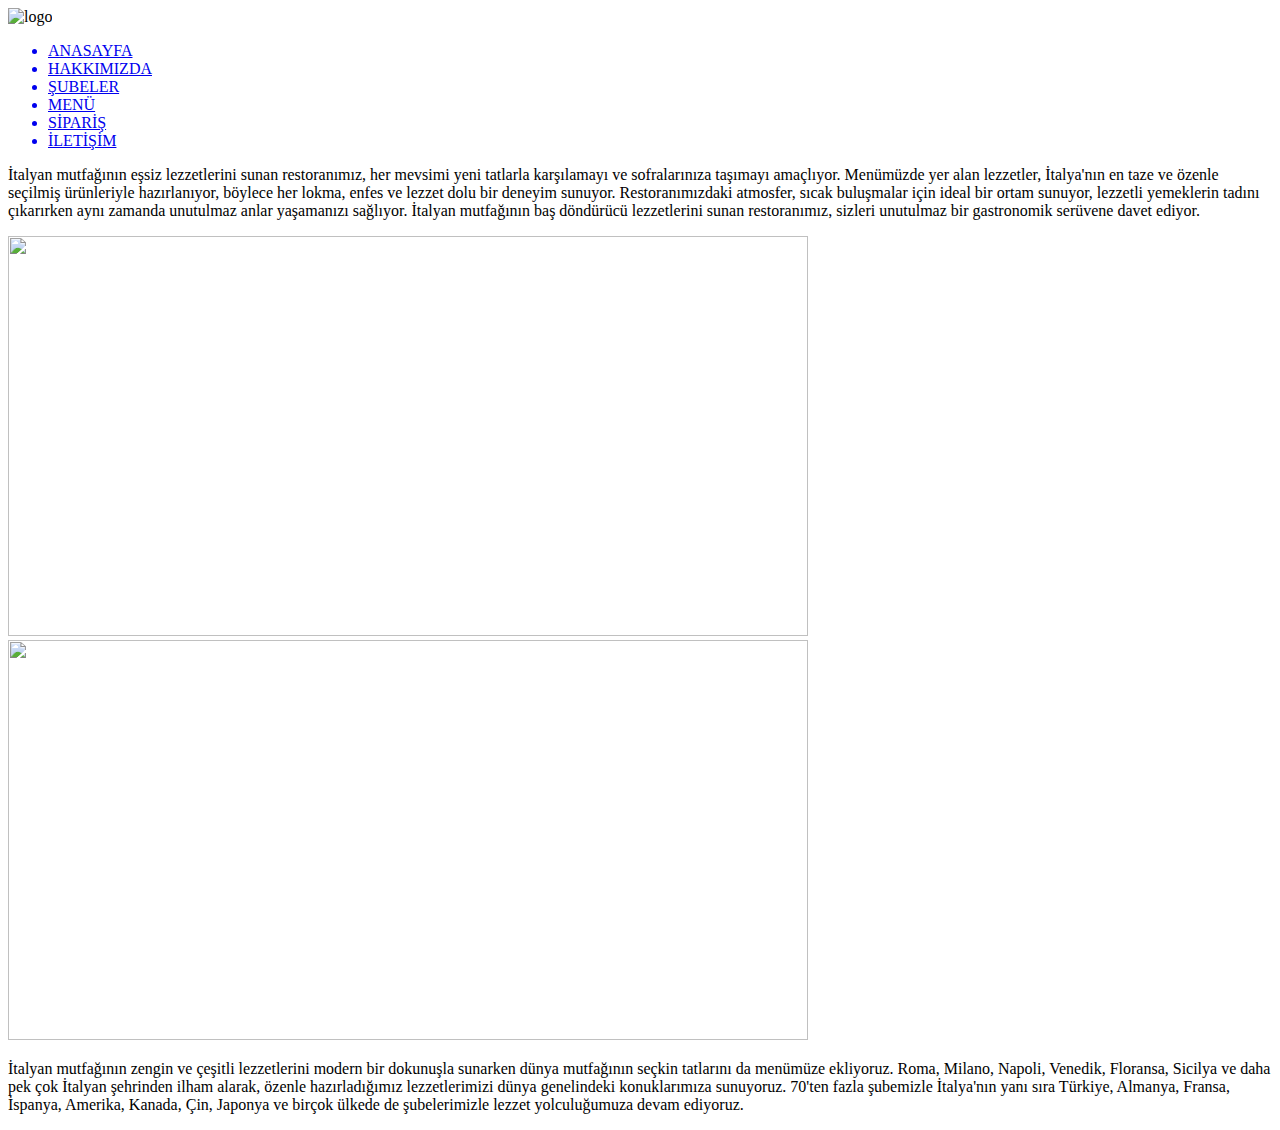
==== hakkimizda.html @ 1de62b9a "Add files via upload" ====
<!DOCTYPE html>
<html lang="en">
    <head>
        <meta charset="UTF-8">
        <meta name="viewport" content="width=device-width, initial-scale=1.0">
        <link rel="shortcut icon" href="images/Italiano Cuts.png">
        <link rel="stylesheet" href="css/same.css">
        <link rel="stylesheet" href="css/hakkimizda.css">
        <title>Italiano Eats | Hakkımızda</title>
    </head>
    <body>
        <div id="page">
            <nav>
                <div id="in-logo">
                    <img id="logo" src="images/Italiano Cuts.png" alt="logo">
                </div>
                <ul>
                    <a class="button" href="index.html"><li>ANASAYFA</li></a>
                    <a class="button" href="hakkimizda.html"><li>HAKKIMIZDA</li></a>
                    <a class="button" href="subeler.html"><li>ŞUBELER</li></a>
                    <a class="button" href="menu.html"><li>MENÜ</li></a>
                    <a class="button" href="siparis.html"><li>SİPARİŞ</li></a>
                    <a class="button" href="iletisim.html"><li>İLETİŞİM</li></a>
                </ul>
            </nav>

            <div id="article">
                <p id="a1">
                    İtalyan mutfağının eşsiz lezzetlerini sunan restoranımız, her mevsimi yeni tatlarla karşılamayı 
                    ve sofralarınıza taşımayı amaçlıyor. Menümüzde yer alan lezzetler, 
                    İtalya'nın en taze ve özenle seçilmiş ürünleriyle hazırlanıyor, böylece her lokma, enfes ve lezzet dolu bir 
                    deneyim sunuyor. 
                    Restoranımızdaki atmosfer, sıcak buluşmalar için ideal bir ortam sunuyor, lezzetli yemeklerin tadını çıkarırken aynı zamanda unutulmaz anlar yaşamanızı sağlıyor. 
                    İtalyan mutfağının baş döndürücü 
                    lezzetlerini sunan restoranımız, sizleri unutulmaz bir gastronomik serüvene davet ediyor.
                </p>
                <img src="images/restoran.jpg" alt="" width="800px" height="400px">
            </div>

            <div id="article2">
                <img src="images/yemek.jpg" alt="" width="800px" height="400px">
                <p id="a2">
                    İtalyan mutfağının zengin ve çeşitli lezzetlerini modern bir dokunuşla sunarken dünya mutfağının seçkin tatlarını da
                    menümüze ekliyoruz. Roma, Milano, Napoli, Venedik, Floransa, Sicilya ve daha pek çok İtalyan şehrinden ilham alarak,
                    özenle hazırladığımız lezzetlerimizi dünya genelindeki konuklarımıza sunuyoruz. 70'ten fazla şubemizle İtalya'nın yanı
                    sıra Türkiye, Almanya, Fransa, İspanya, Amerika, Kanada, Çin, Japonya ve birçok ülkede de şubelerimizle lezzet 
                    yolculuğumuza devam ediyoruz.
                </p>
            </div>
        </div>
    </body>
</html>
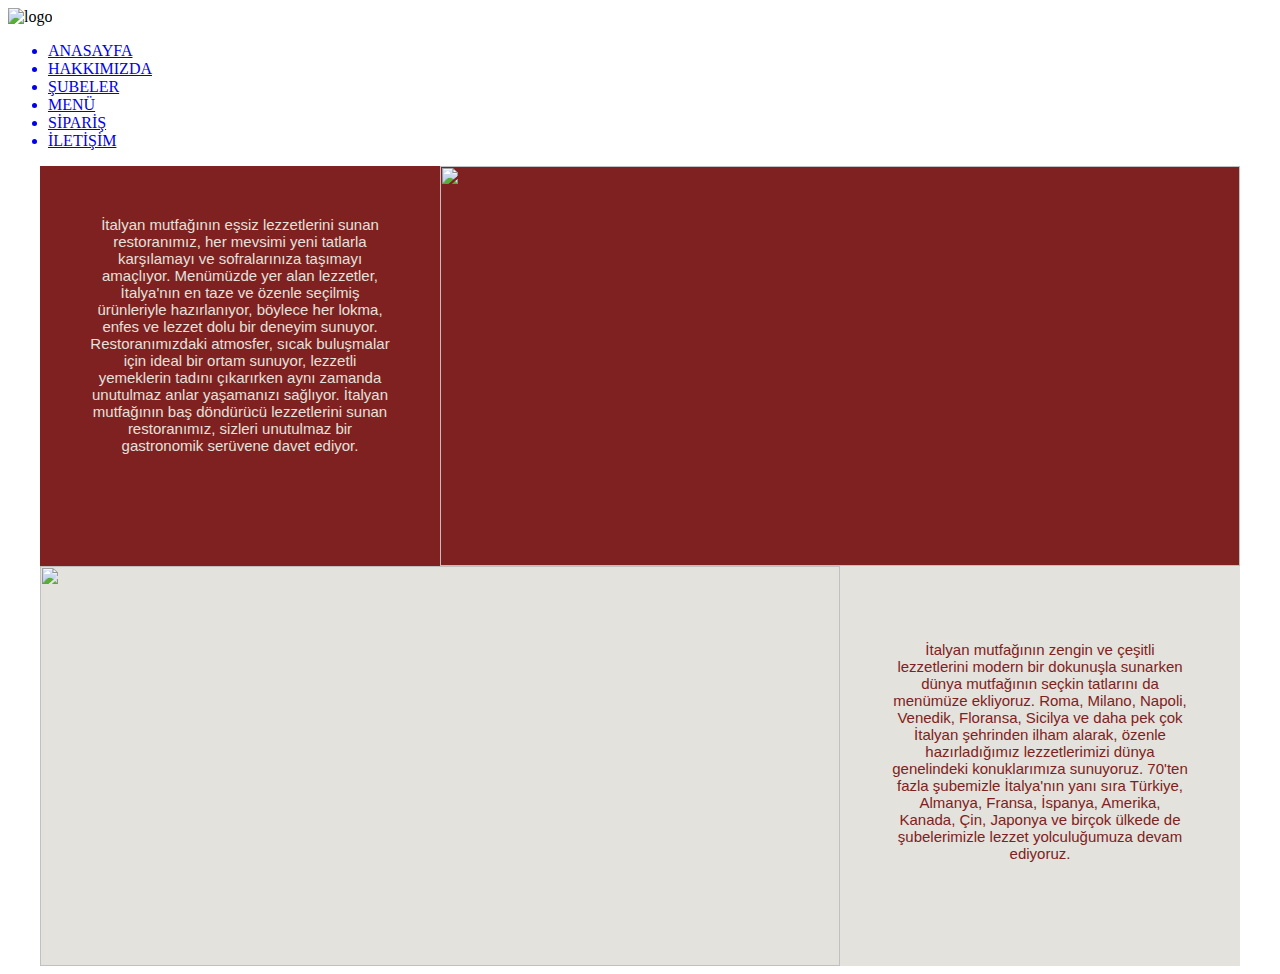
==== commit 61c8bbcf: "Update hakkimizda.html" ====
--- a/hakkimizda.html
+++ b/hakkimizda.html
@@ -4,7 +4,7 @@
         <meta charset="UTF-8">
         <meta name="viewport" content="width=device-width, initial-scale=1.0">
         <link rel="shortcut icon" href="images/Italiano Cuts.png">
-        <link rel="stylesheet" href="css/same.css">
+        <link rel="stylesheet" href="eceddamarr/BLM2537-A-Website-Projesi/css/same.css">
         <link rel="stylesheet" href="css/hakkimizda.css">
         <title>Italiano Eats | Hakkımızda</title>
     </head>
@@ -49,4 +49,4 @@
             </div>
         </div>
     </body>
-</html>+</html>
--- a/css/hakkimizda.css
+++ b/css/hakkimizda.css
@@ -0,0 +1,42 @@
+#article{
+    width: 1200px;
+    height: 400px;
+    background-color: #7f2121;
+    margin: auto;
+    display: flex;
+    justify-content:left;
+}
+
+#a1{
+    width: 300px;
+    height: 300px;
+    margin: auto;
+    padding: auto;
+    color:#e3e2dc ;
+    font-family: 'Segoe UI', Tahoma, Geneva, Verdana, sans-serif;
+    font-size:15px;
+    font-weight: 500;
+    
+    text-align: center;
+}
+
+#article2{
+    width: 1200px;
+    height: 400px;
+    background-color: #e3e2dc;
+    margin: auto;
+    display: flex;
+    justify-content:left;
+}
+
+#a2{
+    width: 300px;
+    height: 300px;
+    padding-top:50px;
+    margin: auto;
+    color:#7f2121 ;
+    font-size:15px ;
+    font-weight: 500;
+    font-family: 'Segoe UI', Tahoma, Geneva, Verdana, sans-serif;
+    text-align: center;
+}
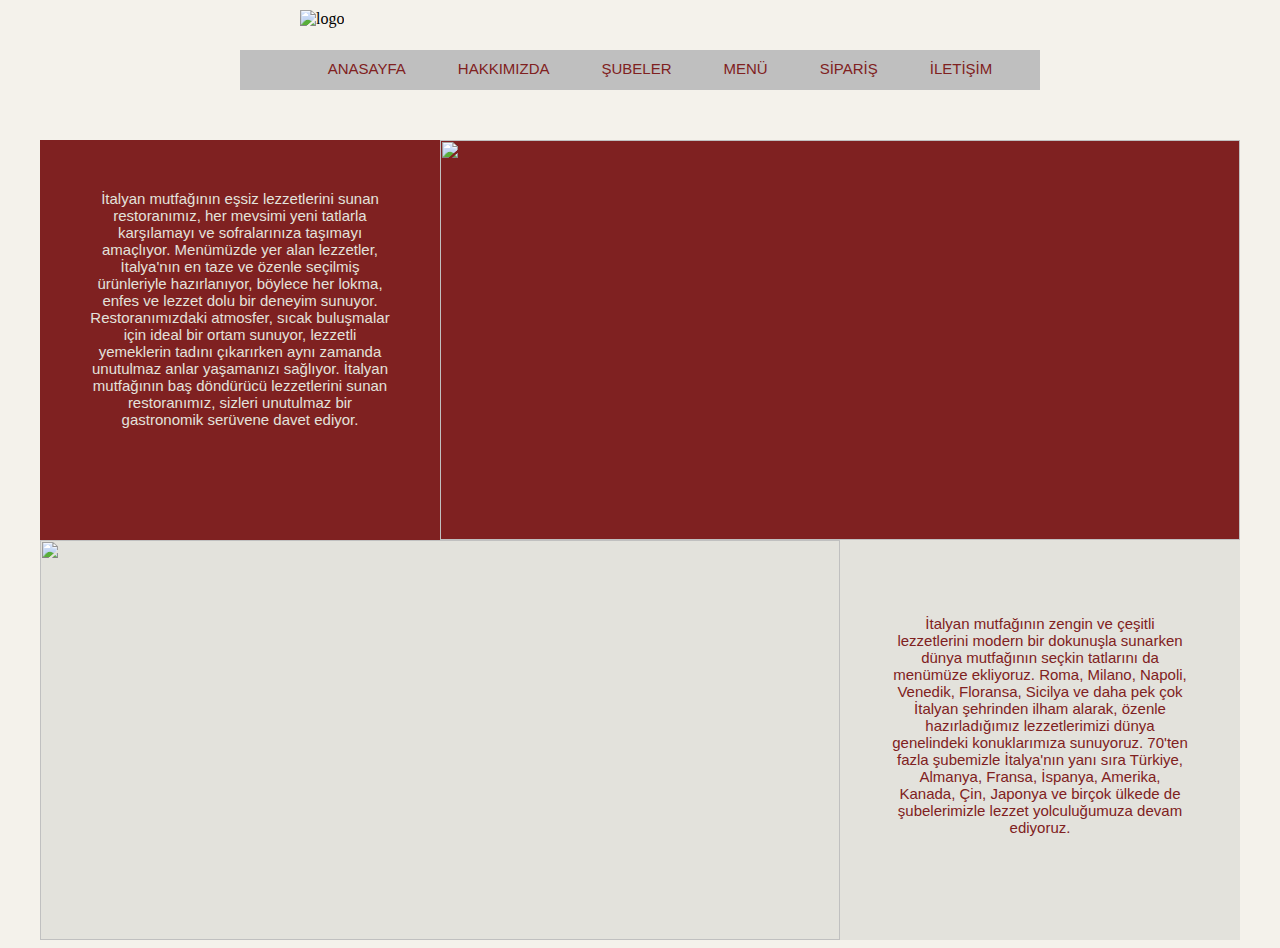
==== commit 11c0dfb3: "Update hakkimizda.html" ====
--- a/hakkimizda.html
+++ b/hakkimizda.html
@@ -4,7 +4,7 @@
         <meta charset="UTF-8">
         <meta name="viewport" content="width=device-width, initial-scale=1.0">
         <link rel="shortcut icon" href="images/Italiano Cuts.png">
-        <link rel="stylesheet" href="eceddamarr/BLM2537-A-Website-Projesi/css/same.css">
+        <link rel="stylesheet" href="css/same.css">
         <link rel="stylesheet" href="css/hakkimizda.css">
         <title>Italiano Eats | Hakkımızda</title>
     </head>
--- a/css/same.css
+++ b/css/same.css
@@ -0,0 +1,41 @@
+body{
+    background-color: #f4f2eb;
+}
+
+#logo{
+    width: 120px;
+    height: 120px;
+}
+
+#in-logo{
+    position: absolute;
+    left: 300px;
+    top: 10px;
+}
+nav{
+    max-width: 800px;
+    height: 40px;
+    margin: 50px auto;
+    background-color: rgb(191, 191, 191); 
+    padding-top: 0px;
+}
+
+ul{
+    text-align: center;
+    list-style-position: inside;
+  }
+
+.button{
+    list-style-type: none;
+    font-family: 'Segoe UI', Tahoma, Verdana, sans-serif;
+    font-weight: 500;
+    font-size: 15px;
+    display: inline-block;
+    padding: 4px 8px;
+    margin: 6px 16px; 
+    text-decoration: none;
+}
+
+.button:link, .button:visited, .button:hover {
+    color: #7f2121;
+}
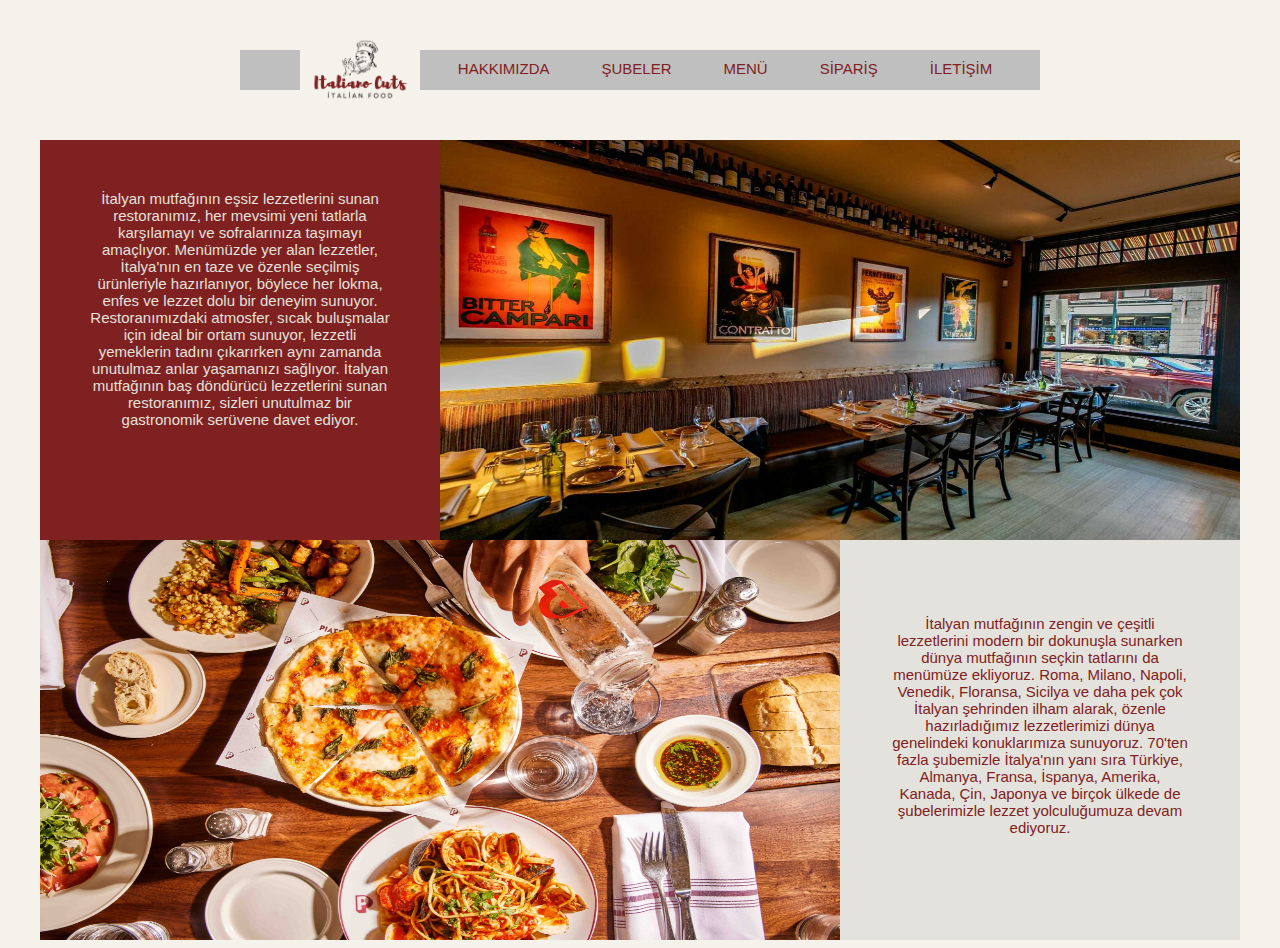
==== commit 80970551: "Add files via upload" ====
--- a/hakkimizda.html
+++ b/hakkimizda.html
@@ -49,4 +49,4 @@
             </div>
         </div>
     </body>
-</html>
+</html>